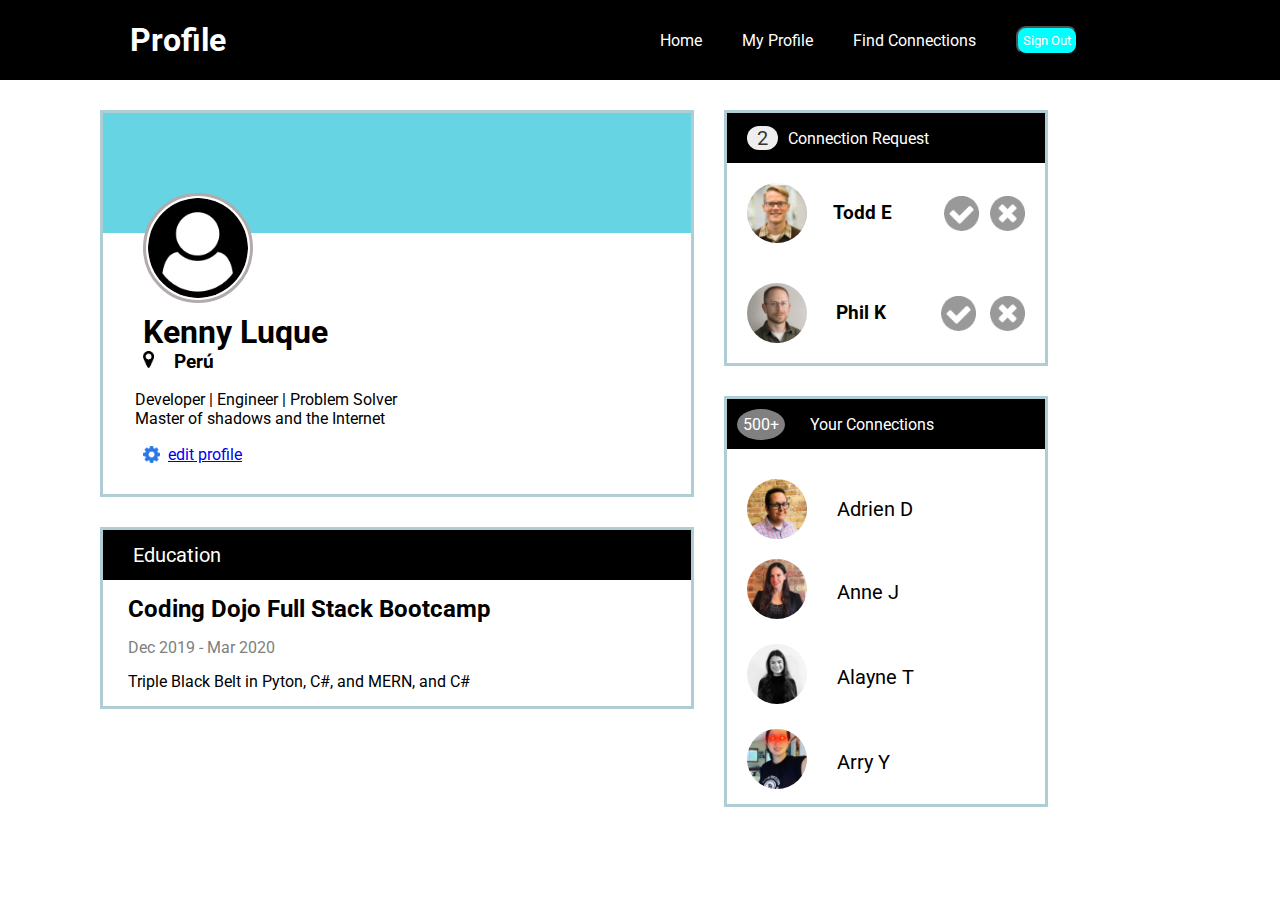
==== index.html @ 04300c7c "first commit" ====
<!DOCTYPE html>
<html lang="en">
<head>
    <meta charset="UTF-8">
    <meta http-equiv="X-UA-Compatible" content="IE=edge">
    <meta name="viewport" content="width=device-width, initial-scale=1.0">
    <title>Document</title>
    <link rel="stylesheet" href="style.css">
</head>
<body>
    <div class="nav-top">
        <div class="nav">
            <h1 class="nav-title">
                Profile
            </h1>
            <ul class="nav-links">
                <li><a href="#">Home</a></li>
                <li><a href="#" class="active">My Profile</a></li>
                <li><a href="#">Find Connections</a></li>
                <li><input class="buttom" type="button" value="Sign Out"></li>
            </ul>
        </div>    
    </div>
    <div class="container-body">
        <div class="main-container">
            <div class="columna1">
                <div class="columna1-1">
                    <div class="card-header">
                        <img src="img/user-circle.png" alt="foto" class="imgUsuario">
                    </div>
                    <div class="card-body">
                        <h1>Kenny Luque</h1>
                        <h3>
                            <img src="img/map-marker.png" alt="map-marker" class="map-marker">
                            Perú
                        </h3>
                        <p class="card-parrafo">
                            Developer | Engineer | Problem Solver <br>
                            Master of shadows and the Internet
                        </p>
                        <p class="pEnlace">
                            <a href="https://google.com"><img src="img/gear.png" alt="gear" class="gear">edit profile</a>
                        </p>
                    </div>
                </div>
                <div class="columna1-2">
                    <div class="header">
                        Education
                    </div>
                    <div class="card-body2">
                        <h2>Coding Dojo Full Stack Bootcamp</h2>
                        <p class="dates">Dec 2019 - Mar 2020</p>
                        <p>Triple Black Belt in Pyton, C#, and MERN, and C#</p>
                    </div>
        
                </div>
            </div>
            <!-- columna2 -->
            <div class="columna2">
                <div class="solicitudes">
                    <div class="solicitudes-header">
                        <span>2</span>
                        Connection Request
                    </div>
                    <div class="solicitudes-body-row1">
                        <img src="images/todd-s.jpg" alt="todd-s" class="foto" >
                        <h3>Todd E</h3>
                        <img src="icons/accept-circle.png" alt="accept" class="option-check">
                        <img src="icons/close-circle.png" alt="close" class="option-check">
                    </div>
                    <div class="solicitudes-body-row1">
                        <img src="images/phil-s.jpg" alt="phill-s" class="foto">
                        <h3>Phil K</h3>
                        <img src="icons/accept-circle.png" alt="accept" class="option-check">
                        <img src="icons/close-circle.png" alt="close" class="option-check">
                    </div>
                </div>
                <div class="conexiones">
                    <div class="conexiones-header">
                        <span>500+</span>
                        Your Connections
                    </div>
                    <div class="conexiones-body-row1">
                        <img src="images/adrien-s.jpg" alt="adrien">
                        
                        <!-- ver cuando usar span -->
                        Adrien D 
                        
                    </div>
                    <div class="conexiones-body-row1">
                        <span>
                            <img src="images/anne-s.jpg" alt="anne">
                        </span>
                        <!-- ver cuando usar span -->
                        Anne J
                    </div>
                    <div class="conexiones-body-row1">
                        <span>
                            <img src="images/alayne-s.jpg" alt="alayne">
                        </span>
                        <!-- ver cuando usar span -->
                        Alayne T
                    </div>
                    <div class="conexiones-body-row1">
                        <span>
                            <img src="images/arry-s.jpg" alt="arry">
                        </span>
                        <!-- ver cuando usar span -->
                        Arry Y
                    
                    </div>
                    <div class="conexiones-footer">

                    </div>

                </div>
        
            </div>
        </div>
    </div>

        
</body>
</html>
---- style.css ----
@import url('https://fonts.googleapis.com/css2?family=Roboto:wght@100;400&display=swap');

*{
    margin:0;
    padding:0;
    font-family: 'Roboto', sans-serif;
}

.nav-top{
    background-color:black;
    height:80px;
    width:100%;
}
.nav{
    width: 1080px;
    margin:0 auto;
    height: 80px;
    color:white;
    display:flex;
    align-items: center;
    justify-content: space-between;
}
.nav-title{
    margin-left:30px;
}
.nav-links{
    display: flex;
    width: 50%;
    list-style: none;
    justify-items: space-around;
    
    
}
.nav-links li{
    display: flex;
    align-items: center;
    padding: 20px;

    
    /* justify-items: space-around; */
}
.nav-links li a{
    color:rgb(255, 255, 255);
    text-decoration: none;
}
.buttom {
    background-color:aqua;
    border-radius: 10px;
    padding:5px;
    color: white;
}
.main-container{
    width:1080px;
    display: flex;
    margin:0px auto;
    display:flex;

}
.columna1{
    /* border: 1px solid black; */
    margin: 30px 30px 0px 0px;
    width: 55%;
}
.columna1-1{
    border: 3px solid rgb(174, 205, 212);
}
.card-header{
    background-color: rgb(102, 212, 226);
    height: 120px;
    position:relative;
}
.card-header img {
    height: 100px;
    padding: 2px;
    border: 3px solid rgb(177, 171, 171);
    border-radius: 50%;
    background-color: white ;
    position: relative;
    top: 80px;
    left: 40px;
}
.card-body{
    padding:80px 40px 30px;
}
.map-marker{
    height:17px;
    margin-right:15px;
    
}
.card-parrafo{
    margin-top:17px;
    margin-left:-8px;
    margin-bottom:17px;
}
.pEnlace{
    display:flex;
    
}
.pEnlace a{
    display:flex;
    align-items: center;
    
    
}
.gear{
    height: 17px;
    margin-right: 8px;
}
.columna1-2{
    border: 3px solid rgb(174, 205, 212);
    margin-top:30px;
}
.header{
    background-color:black;
    color: white;
    height: 50px;
    display:flex;
    align-items: center;
    padding-left: 30px;
    font-size: 20px;
}
.card-body2{
    margin: 15px 25px ;

}
.card-body2 h2{
    margin-bottom: 15px ;
    
}
.dates{
    color:gray;
    margin-bottom: 15px ;
}
.columna2{
    margin: 30px 0px 0px 0px;
    width:30%
}
.solicitudes{
    border: 3px solid rgb(174, 205, 212);
}
.solicitudes-header{
    background-color:black;
    display:flex;
    color:white;
    height: 50px;
    align-items:center;
    padding-left:10px;
    
}
.solicitudes-header span{
    
    background-color: #eee;
    color: #333;
    font-size: 20px;
    border-radius: 12px;
    height: 24px;
    padding: 0 10px;
    margin: 0 10px;
}
.solicitudes-body-row1{
    display:flex;
    padding:20px;
    align-items:center;
    justify-content:space-between;
}
.solicitudes-body-row1 .foto{
    height: 60px;
    border-radius:50%;
    /* border:2px solid black; */
    margin-right: 15px;    
}
.solicitudes-body-row1 h3{
    margin-right:40px;
    
}
.option-check{
    height:35px;
    
}
.conexiones{
    border:3px solid rgb(174, 205, 212);
    margin-top: 30px;

}
.conexiones-header{
    background-color:black;
    color:white;
    height:50px;
    display:flex;
    align-items:center;
    padding-left:10px;
    margin-bottom:20px;
}
.conexiones-header span{
    background-color:gray;
    border-radius:50%;
    padding:6px;
    margin-right:25px;

}
.conexiones-body-row1{
    padding:10px 20px 10px 20px;
    display:flex;
    align-items:center;
    font-size:20px
}
.conexiones-body-row1 img{
    height:60px;
    border-radius:50%;
    margin-right:30px;
}
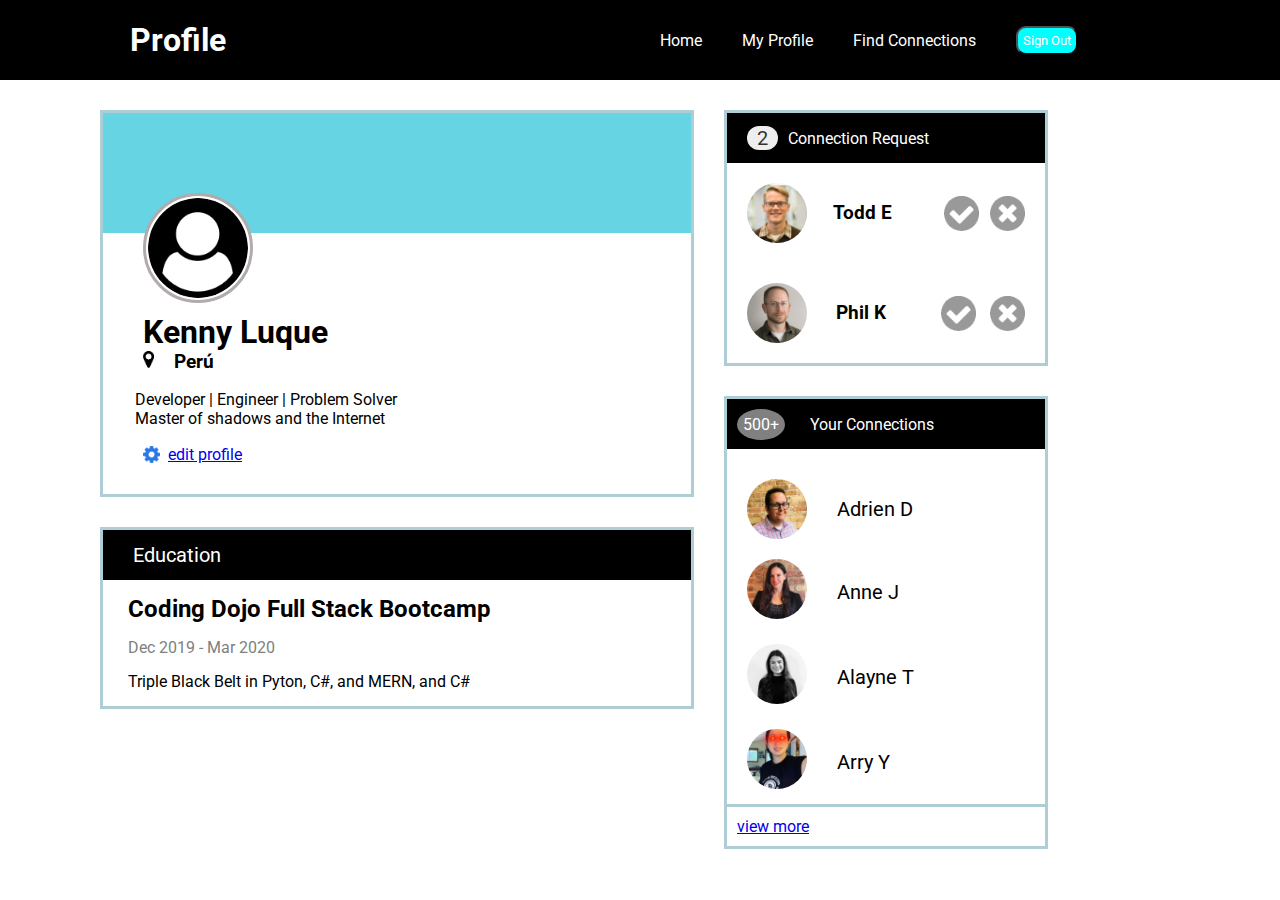
==== commit c1e83e48: "commit3" ====
--- a/index.html
+++ b/index.html
@@ -110,7 +110,7 @@
                     
                     </div>
                     <div class="conexiones-footer">
-
+                        <a href="#">view more</a>
                     </div>
 
                 </div>
--- a/style.css
+++ b/style.css
@@ -10,6 +10,7 @@
     background-color:black;
     height:80px;
     width:100%;
+    /* z-index:2; */
 }
 .nav{
     width: 1080px;
@@ -208,4 +209,9 @@
     height:60px;
     border-radius:50%;
     margin-right:30px;
+}
+.conexiones-footer{
+    border-top: 3px solid rgb(174, 205, 212);
+    padding:10px;
+    
 }